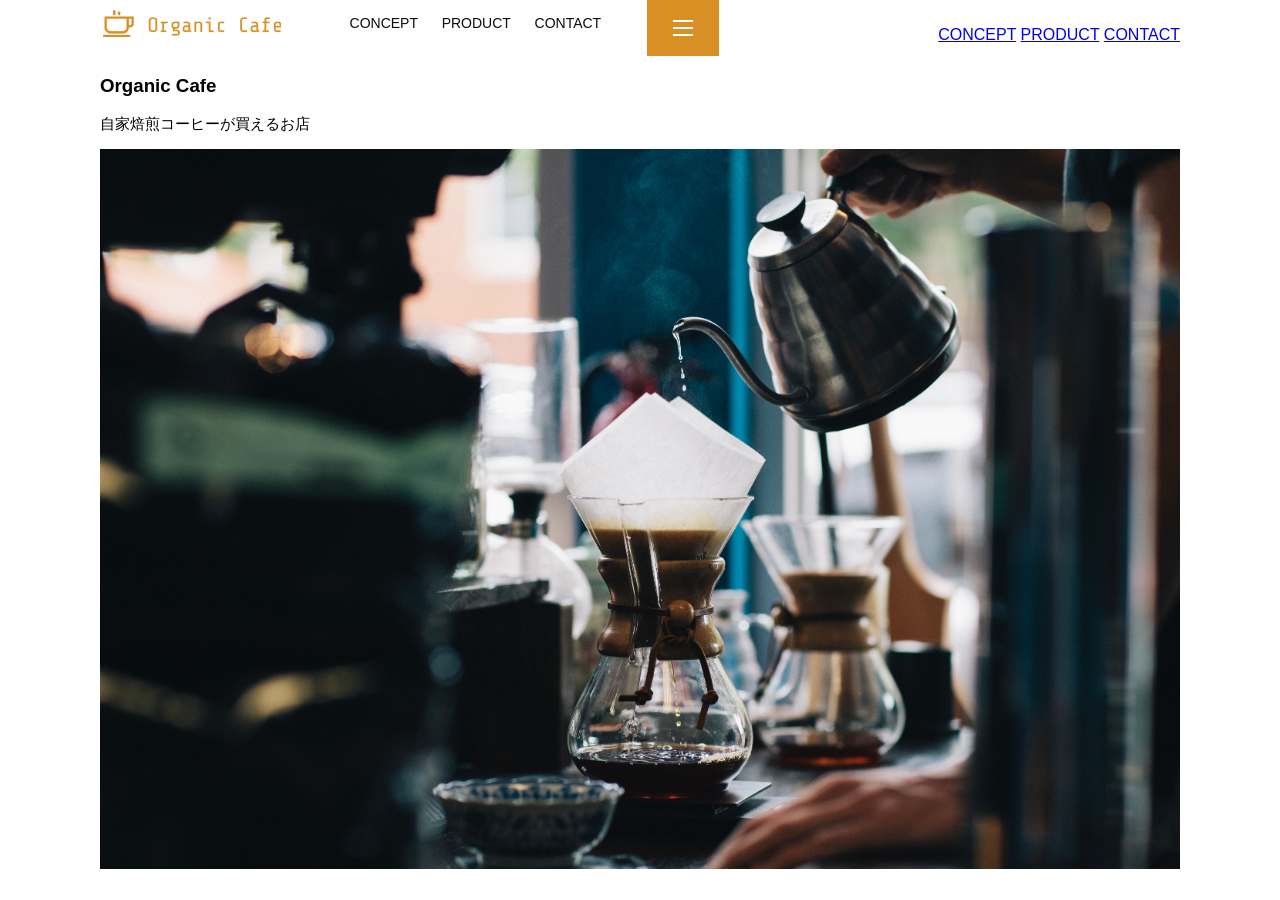
==== kadai_013/index.html @ 031b38be "Add files via upload" ====
<!DOCTYPE html>
<html>
  <head>
    <title>Organic Cafe</title>
    <meta charset="UTF-8" />
    <meta
      name="description"
      content="自家焙煎のコーヒーがお家で楽しめるOrganic Cafe"
    />
    <meta name="viewport" content="width=device-width, initial-scale=1.0" />
    <link rel="stylesheet" href="style.css" />
  </head>
  <body>
    <!-- ヘッダー -->
    <header>
      <!-- ロゴ -->
      <a href="index.html" id="logo"
        ><img src="images/logo.png" alt="トップページに戻る"
      /></a>

      <!-- PC用ナビゲーション -->
      <nav id="nav-pc">
        <a href="index.html#concept">CONCEPT</a>
        <a href="index.html#product">PRODUCT</a>
        <a href="index.html#contact">CONTACT</a>
      </nav>
      <!-- スマホ用メニューボタン -->
      <img id="menu-sp" src="images/button-menu.png" alt="ナビゲーションを開く" onclick="document.getElementById('nav-sp').style.display = 'block'">
      <!-- スマホ用ナビゲーション -->
      <nav id="nav-sp">
        <img id="close" src="images/button-close.png" alt="ナビゲーションを閉じる" onclick="document.getElementById('nav-sp').style.display = 'none'">
        <a id="logo-sp" href="index.html" onclick="document.getElementById('nav-sp').style.display = 'none'"><img src="images/logo-sp.png" alt="トップページに戻る"></a>
        <a class="menu" href="index.html#concept" onclick="document.getElementById('nav-sp').style.display = 'none'">CONCEPT</a>
        <a class="menu" href="index.html#product" onclick="document.getElementById('nav-sp').style.display = 'none'">PRODUCT</a>
        <a class="menu" href="index.html#contact" onclick="document.getElementById('nav-sp').style.display = 'none'">CONTACT</a>
      </nav> 
    </header>
  
  <!--======== 後略 ========-->
  
    </header>
    <main>
      <article>
        <!-- メインビジュアル -->
        <section id="main-visual">
          <div id="main-message">
            <h1>Organic Cafe</h1>
            <p>自家焙煎コーヒーが買えるお店</p>
          </div>
          <img
            src="images/main-image.jpg"
            alt="コーヒーをハンドドリップで淹れる画像"
          />
        </section>
      </article>
    </main>
  </body>
</html>
---- kadai_013/style.css ----
/* PC、スマホ共通スタイル */
body {
  font-family: "Source Sans Pro", "Hiragino Kaku Gothic ProN", Meiryo, Arial,
    sans-serif;
}

p {
  font-size: 15px;
}

#main-visual>img {
  width: 100%;
}

/*================
PC用のスタイル 
=================*/
@media screen and (min-width: 768px) {
  /* 横幅設定 */
  body {
    max-width: 1080px;
    min-width: 960px;
    margin: 0 auto 0 auto;
  }

  /* ヘッダー */
  header {
    display: flex;
    justify-content: space-between;
  }

  /* ナビゲーションのレイアウト */
  #nav-pc {
    text-align: right;
    font-size: 14px;
    padding-top: 15px;
  }

  /* ナビゲーションのリンクの装飾設定 */
  #nav-pc>a {
    text-decoration: none;
    margin-left: 20px;
  }

  #nav-pc>a:link {
    color: #0d0d0d;
  }

  #nav-pc>a:visited {
    color: #0d0d0d;
  }

  #nav-pc>a:hover {
    color: #0d0d0d;
    text-decoration: underline;
  }

  #nav-pc>a:active {
    color: #0d0d0d;
  }
}

/*====================
スマートフォン用のスタイル
=====================*/
@media screen and (max-width: 767px) {
  body {
    min-width: 375px;
    margin: 0;
  }
  /* PCのナビゲーションを非表示に	 */
  #nav-pc {
    display: none;
  }
  /* ハンバーガーメニュー */
  #menu-sp {
    float: right;
    padding: 0;
  }
  /* スマホ用ナビゲーション */
  #nav-sp {
    background-color: #ce933e;
    position: absolute;
    left: 0;
    top: 0;
    height: 100%;
    width: 100%;
    display: none;
    z-index: 100;
  }
  /* xボタン */
  #close {
    position: absolute;
    top: 20px;
    right: 20px;
  }
  /* ナビゲーションメニュー用ロゴ */
  #logo-sp {
    margin: 80px 0 30px 20px;
  }
  /* ナビゲーションのリンクの装飾設定 */
  #nav-sp > a {
    display: block;
  }
  #nav-sp > a:link {
    color: #ffffff;
  }
  #nav-sp > a:visited {
    color: #ffffff;
  }
  #nav-sp > a:hover {
    color: #ffffff;
    text-decoration: underline;
  }
  #nav-sp > a:active {
    color: #ffffff;
  }
  #nav-sp > .menu {
    text-decoration: none;
    display: block;
    margin: 0 20px 0 20px;
    height: 44px;
    font-size: 16px;
    background-image: url("images/arrow.png");
    background-repeat: no-repeat;
    background-position: right top;
  }
}
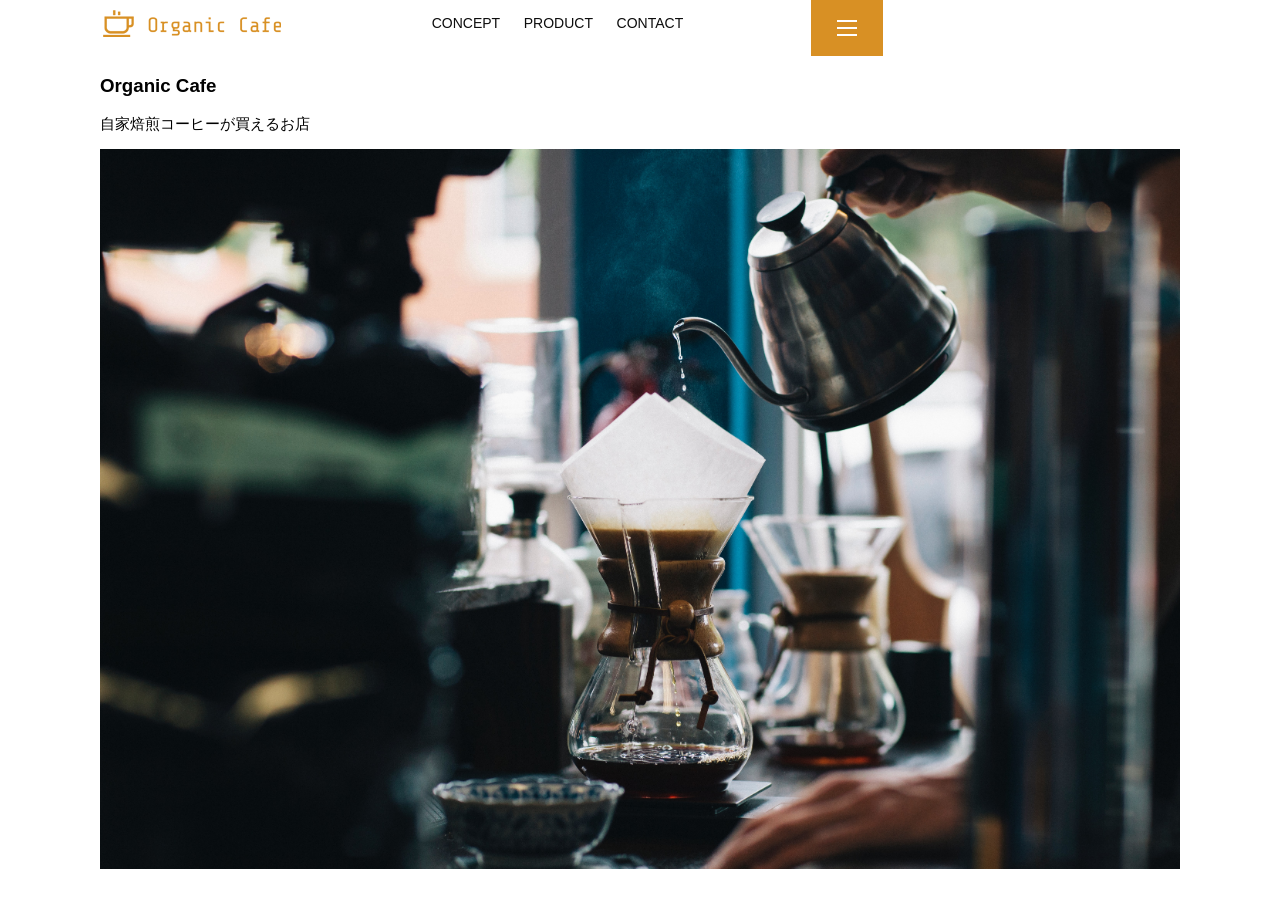
==== commit d794a45c: "Add files via upload" ====
--- a/kadai_013/index.html
+++ b/kadai_013/index.html
@@ -24,15 +24,17 @@
         <a href="index.html#product">PRODUCT</a>
         <a href="index.html#contact">CONTACT</a>
       </nav>
+
       <!-- スマホ用メニューボタン -->
       <img id="menu-sp" src="images/button-menu.png" alt="ナビゲーションを開く" onclick="document.getElementById('nav-sp').style.display = 'block'">
+      
       <!-- スマホ用ナビゲーション -->
       <nav id="nav-sp">
         <img id="close" src="images/button-close.png" alt="ナビゲーションを閉じる" onclick="document.getElementById('nav-sp').style.display = 'none'">
         <a id="logo-sp" href="index.html" onclick="document.getElementById('nav-sp').style.display = 'none'"><img src="images/logo-sp.png" alt="トップページに戻る"></a>
-        <a class="menu" href="index.html#concept" onclick="document.getElementById('nav-sp').style.display = 'none'">CONCEPT</a>
-        <a class="menu" href="index.html#product" onclick="document.getElementById('nav-sp').style.display = 'none'">PRODUCT</a>
-        <a class="menu" href="index.html#contact" onclick="document.getElementById('nav-sp').style.display = 'none'">CONTACT</a>
+        <a class="menu" href="index.html#concept" onclick="document.getElementById('nav-sp').style.display = 'none'"></a>
+        <a class="menu" href="index.html#product" onclick="document.getElementById('nav-sp').style.display = 'none'"></a>
+        <a class="menu" href="index.html#contact" onclick="document.getElementById('nav-sp').style.display = 'none'"></a>
       </nav> 
     </header>
   
--- a/kadai_013/style.css
+++ b/kadai_013/style.css
@@ -28,6 +28,7 @@
     display: flex;
     justify-content: space-between;
   }
+  
 
   /* ナビゲーションのレイアウト */
   #nav-pc {
@@ -72,11 +73,13 @@
   #nav-pc {
     display: none;
   }
+  
   /* ハンバーガーメニュー */
   #menu-sp {
     float: right;
     padding: 0;
   }
+
   /* スマホ用ナビゲーション */
   #nav-sp {
     background-color: #ce933e;
@@ -88,16 +91,19 @@
     display: none;
     z-index: 100;
   }
+
   /* xボタン */
   #close {
     position: absolute;
     top: 20px;
     right: 20px;
   }
+
   /* ナビゲーションメニュー用ロゴ */
   #logo-sp {
     margin: 80px 0 30px 20px;
   }
+  
   /* ナビゲーションのリンクの装飾設定 */
   #nav-sp > a {
     display: block;
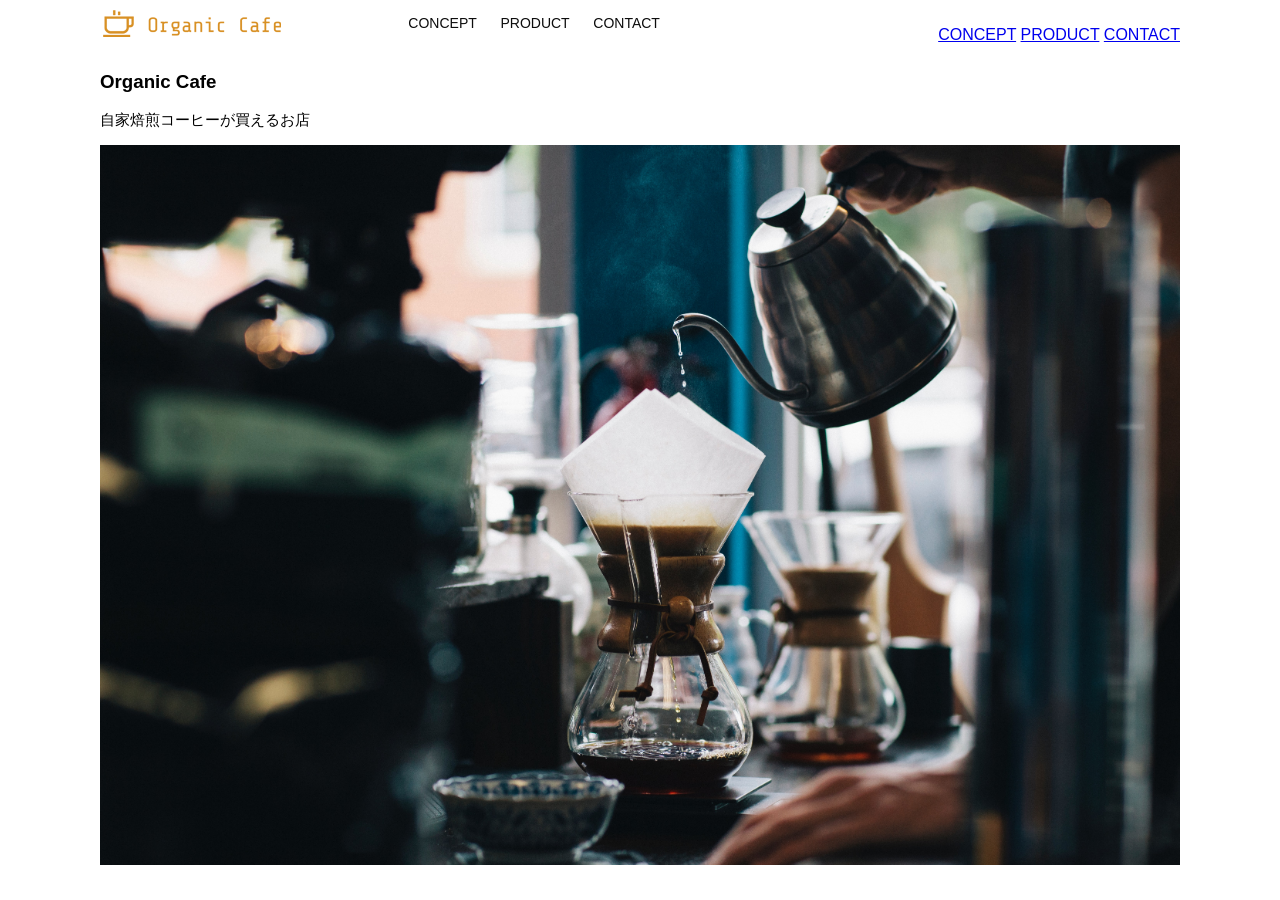
==== commit 555beb46: "Add files via upload" ====
--- a/kadai_013/index.html
+++ b/kadai_013/index.html
@@ -23,8 +23,7 @@
         <a href="index.html#concept">CONCEPT</a>
         <a href="index.html#product">PRODUCT</a>
         <a href="index.html#contact">CONTACT</a>
-      </nav>
-
+    </nav>
       <!-- スマホ用メニューボタン -->
       <img id="menu-sp" src="images/button-menu.png" alt="ナビゲーションを開く" onclick="document.getElementById('nav-sp').style.display = 'block'">
       
@@ -32,9 +31,9 @@
       <nav id="nav-sp">
         <img id="close" src="images/button-close.png" alt="ナビゲーションを閉じる" onclick="document.getElementById('nav-sp').style.display = 'none'">
         <a id="logo-sp" href="index.html" onclick="document.getElementById('nav-sp').style.display = 'none'"><img src="images/logo-sp.png" alt="トップページに戻る"></a>
-        <a class="menu" href="index.html#concept" onclick="document.getElementById('nav-sp').style.display = 'none'"></a>
-        <a class="menu" href="index.html#product" onclick="document.getElementById('nav-sp').style.display = 'none'"></a>
-        <a class="menu" href="index.html#contact" onclick="document.getElementById('nav-sp').style.display = 'none'"></a>
+        <a class="menu" href="index.html#concept" onclick="document.getElementById('nav-sp').style.display = 'none'">CONCEPT</a>
+        <a class="menu" href="index.html#product" onclick="document.getElementById('nav-sp').style.display = 'none'">PRODUCT</a>
+        <a class="menu" href="index.html#contact" onclick="document.getElementById('nav-sp').style.display = 'none'">CONTACT</a>
       </nav> 
     </header>
   
--- a/kadai_013/style.css
+++ b/kadai_013/style.css
@@ -58,6 +58,9 @@
 
   #nav-pc>a:active {
     color: #0d0d0d;
+  }
+  #menu-sp {
+    display: none;
   }
 }
 
